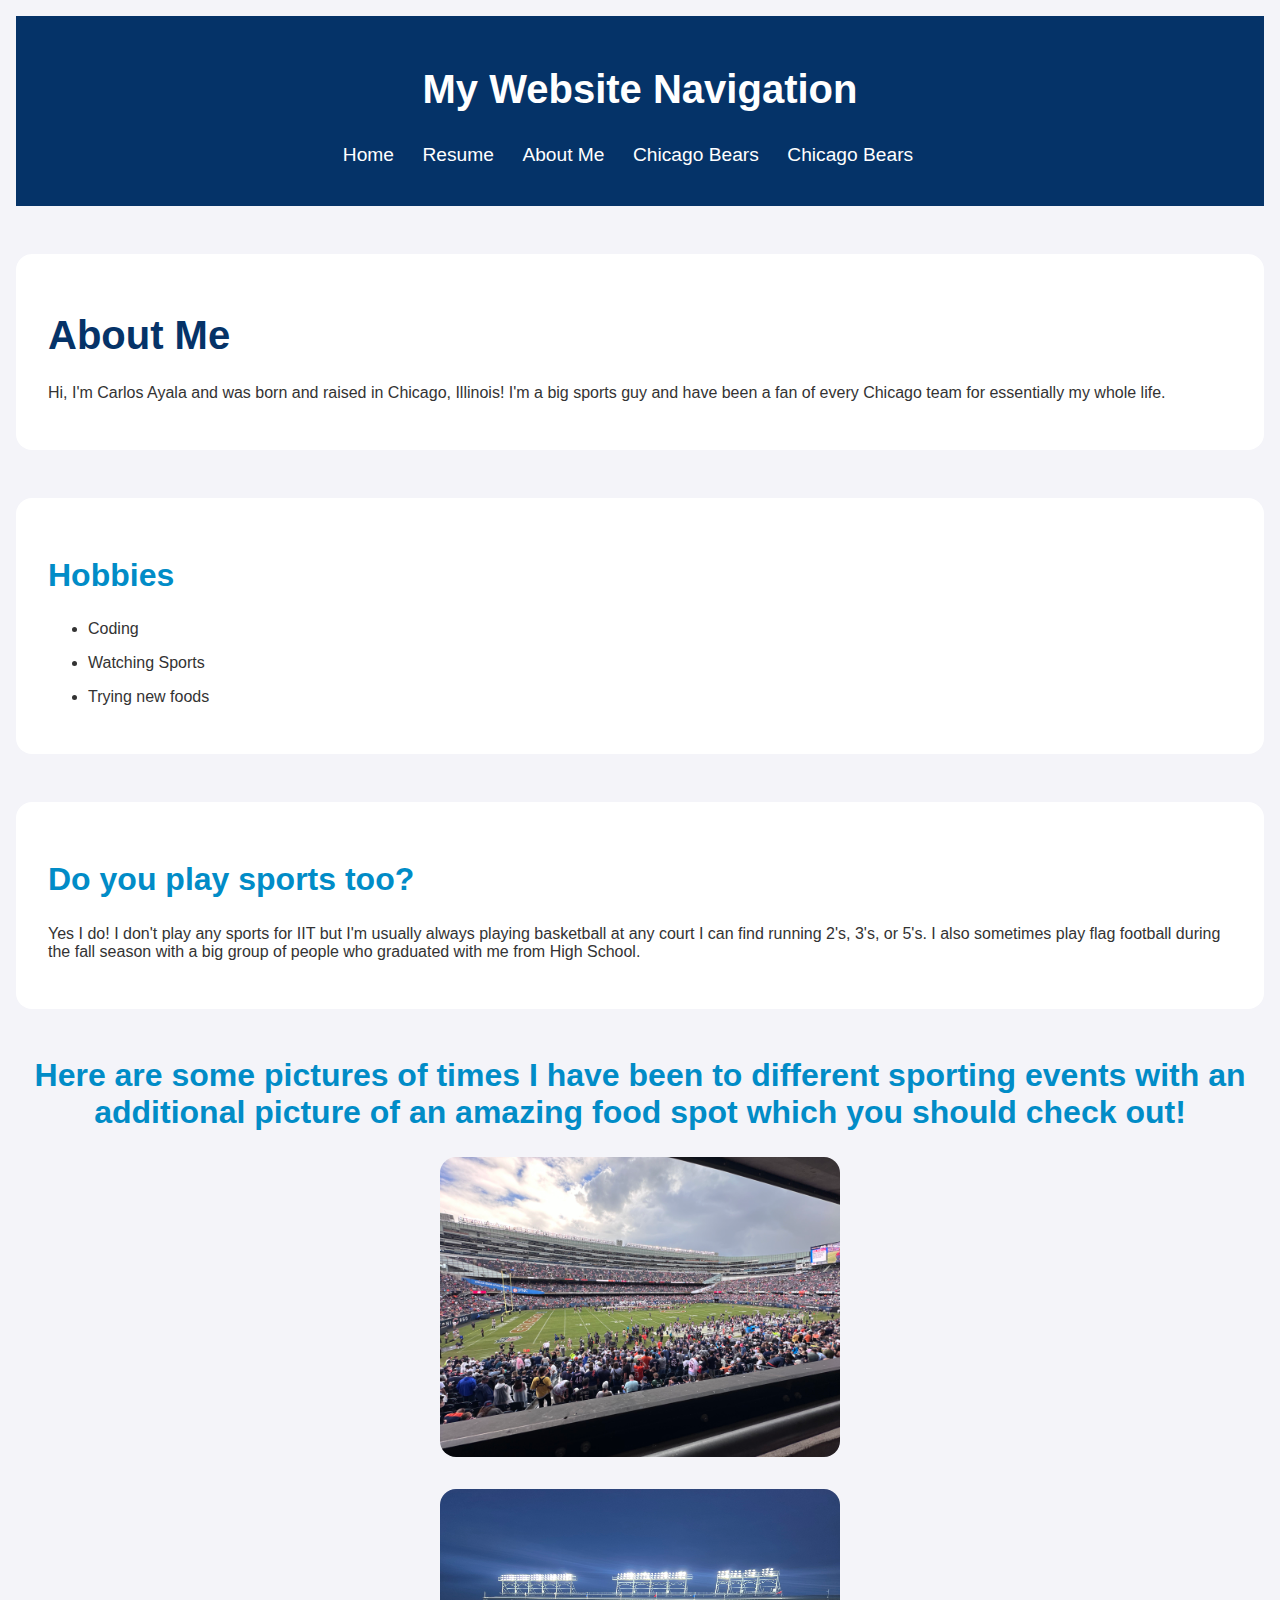
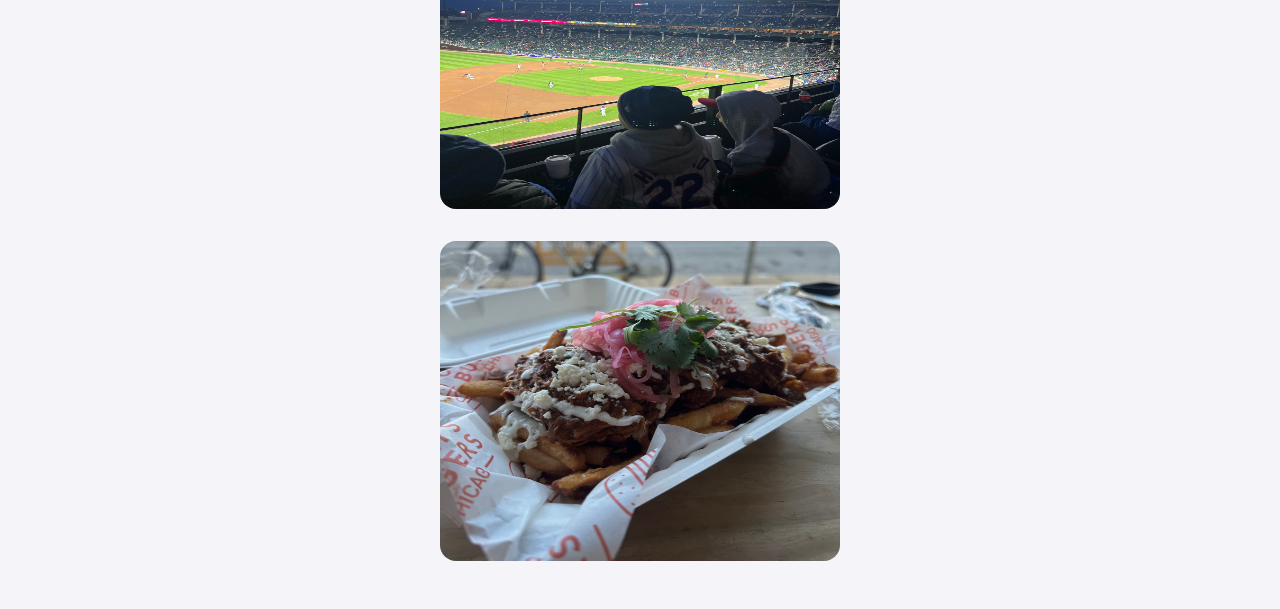
==== aboutme.html @ 5650ef27 "copy over all files from project 2 repository" ====
<!DOCTYPE html>
<html lang="en">
  <head>
    <meta charset="utf-8">
    <meta name="viewport" content="width=device-width, initial-scale=1.0">
    <title>About Me Page</title>
    <link rel="stylesheet" href="css/style.css">
  </head>
  <body>
    <div class="menu" id="navigation-menu">
      <h1 class="menu-title">My Website Navigation</h1>
      <ul class="menu-list">
        <li class="menu-item"><a href="index.html" class="menu-link">Home</a></li>
        <li class="menu-item"><a href="resume.html" class="menu-link">Resume</a></li>
        <li class="menu-item"><a href="aboutme.html" class="menu-link">About Me</a></li>
        <li class="menu-item"><a href="bears.html" class="menu-link">Chicago Bears</a></li>
        <li class="menu-item"><a href="bears.html" class="menu-link">Chicago Bears</a></li>
      </ul>
    </div>
    <div class="basic-info" id="basic-info-section">
      <h1 class="page-title">About Me</h1>
      <p>Hi, I'm Carlos Ayala and was born and raised in Chicago, Illinois! I'm a big sports guy and have been a fan of every Chicago team for essentially my whole life.</p>
    </div>
    <div class="hobbies" id="hobbies-section">
      <h2 class="section-title">Hobbies</h2>
      <ul class="hobbies-list">
        <li class="hobby-item">Coding</li>
        <li class="hobby-item">Watching Sports</li>
        <li class="hobby-item">Trying new foods</li>
      </ul>
    </div>
    <div class="sports-played" id="sports-played-section">
      <h2 class="section-title">Do you play sports too?</h2>
      <p>Yes I do! I don't play any sports for IIT but I'm usually always playing basketball at any court I can find running 2's, 3's, or 5's. I also sometimes play flag football during the fall season with a big group of people who graduated with me from High School.</p>
    </div>
    <div class="footer-pictures" id="footer-pictures-section">
      <h2 class="section-title">Here are some pictures of times I have been to different sporting events with an additional picture of an amazing food spot which you should check out!</h2>
      <img src="media/soldier_field.jpeg" alt="Picture of Soldier Field from the Bears Preseason Game!" class="footer-img">
      <img src="media/night_wrigley_field.jpeg" alt="Picture of Wrigley Field at a Cubs Night Game!" class="footer-img">
      <img src="media/charlys_burgers.jpeg" alt="Picture of a limited time menu item from a place called Charly's Burgers on Cicero and Fullerton in Chicago!" title="Fries from Charly's Burgers" class="footer-img">
    </div>
  </body>
</html>
---- css/style.css ----
/* General page styles */
body {
  font-family: 'Arial', Helvetica, sans-serif;
  background-color: #f4f4f9;
  margin: 0;
  padding: 1rem;
  color: #333;
}

/* Centering content with margins */
.container {
  width: 80%;
  margin: 0 auto;
  padding: 2rem;
  text-align: center;
}

/* Navigation Menu */
.menu {
  background-color: #053368;
  padding: 1.5rem 0;
  margin-bottom: 3rem;
  text-align: center; /* Centering navigation */
}

.menu h1 {
  color: #fff;
  margin-bottom: 1rem;
}

.menu ul {
  display: inline-block; /* Centering list items */
  padding: 0;
}

.menu ul li {
  display: inline;
  margin-right: 1.5rem;
}

.menu ul li a {
  color: #fff;
  text-decoration: none;
  font-size: 1.2rem;
}

/* Header styles */
h1 {
  font-size: 2.5rem;
  color: #053368;
}

h2 {
  font-size: 2rem;
  color: #018CC7;
}

h3, h4 {
  color: #333;
  font-weight: 600;
}

/* Resume Section Layout */
.resume-section {
  display: flex;
  flex-direction: column;
  gap: 2rem;
}

/* Projects and Education Styling */
.projects, .education {
  display: block;
  margin-bottom: 2rem;
  background-color: #fff;
  padding: 2rem;
  border-radius: 1rem;
  box-shadow: 0 0 10px rgba(0, 0, 0, 0.1);
}

/* Content styles */
.main-content, .basic-info, .work-experience, .projects, .education, .hobbies, .sports-played, .bears-video {
  background-color: #fff;
  border-radius: 1rem;
  padding: 2rem;
  margin-bottom: 3rem;
}

/* Table Styles */
.fact-table {
  width: 100%;
  background-color: #fff;
  border-radius: 1rem;
  margin: 0 auto;
}

.fact-table th, .fact-table td {
  padding: 1.5rem;
  text-align: center;
  border: 1px solid #333;
}

.fact-table th {
  background-color: #018CC7;
  color: white;
  font-size: 1.2rem;
}

.fact-table td {
  font-size: 1rem;
}

/* Image styles */
img {
  display: block;
  max-width: 100%;
  height: auto;
  margin: 0 auto 2rem;
  border-radius: 1rem;
}

wrigley-field {
  max-width: 25rem;
  max-height: 20rem;
  width: auto;
  height: auto;
  border-radius: 1rem;
  display: block;
  margin: 0 auto 2rem;
}

.footer-pictures img, .favorite-players img {
  max-width: 25rem;
  max-height: 20rem;
  width: 100%;
  height: auto;
  border-radius: 1rem;
}

/* Video Styling */
.bears-video {
  width: 100%;
  max-width: 43.75rem;
  height: 25rem;
  border: none;
}

/* Footer Styles for Images */
.footer-pictures {
  text-align: center;
}

/* List Styling */
ul, ol {
  padding-left: 2.5rem;
  text-align: left;
}

ul li, ol li {
  margin-bottom: 1rem;
}

/* Positioned Elements (Floats and Positions) */
.sidebar {
  float: left;
  width: 25%;
  padding: 1rem;
}

.main-content {
  float: right;
  width: 70%;
}

.feature-box {
  position: relative;
  margin-top: 2rem;
}

.footer {
  position: absolute;
  bottom: 0;
  width: 100%;
}

/* Media Queries for Responsiveness */
@media (max-width: 768px) {
  .container {
    width: 90%;
    padding: 1rem;
  }

  h1 {
    font-size: 2rem;
  }

  h2 {
    font-size: 1.5rem;
  }

  .wrigley-field, .footer-pictures img {
    max-width: 100%;
  }
}
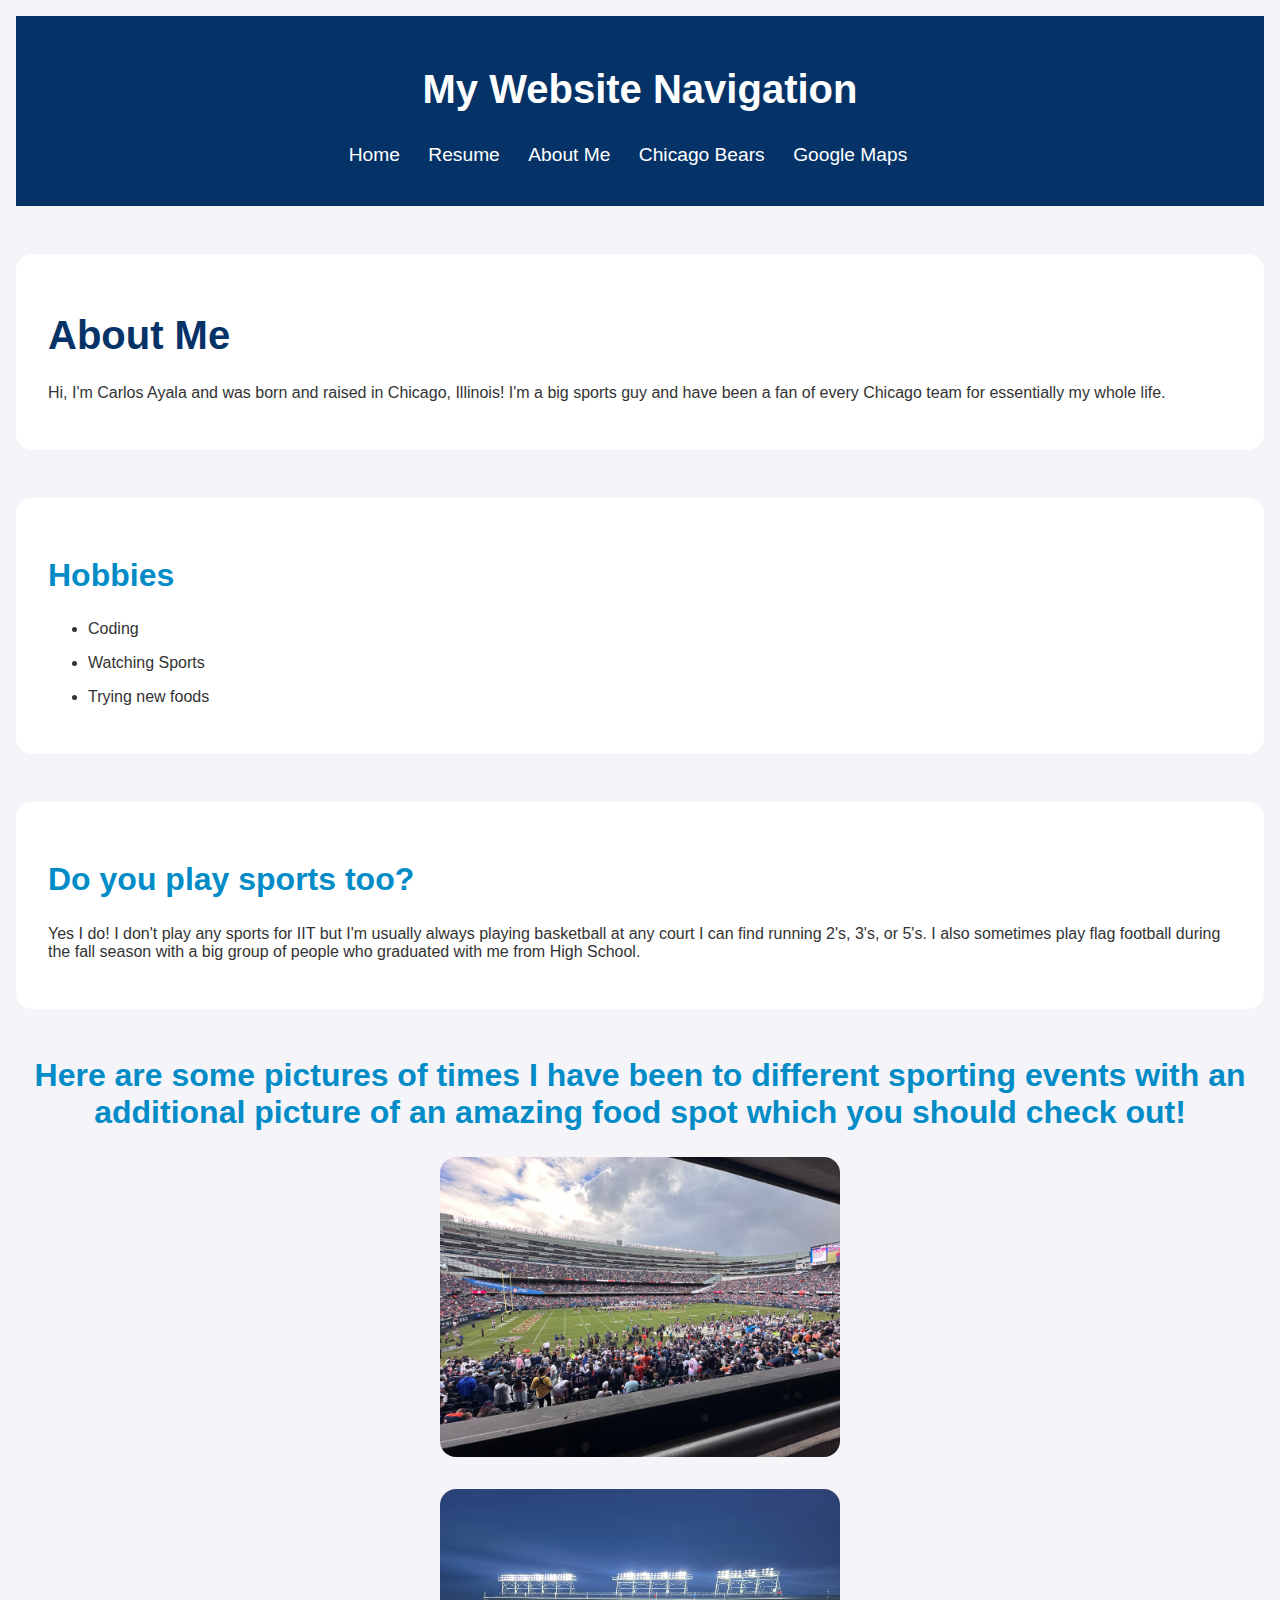
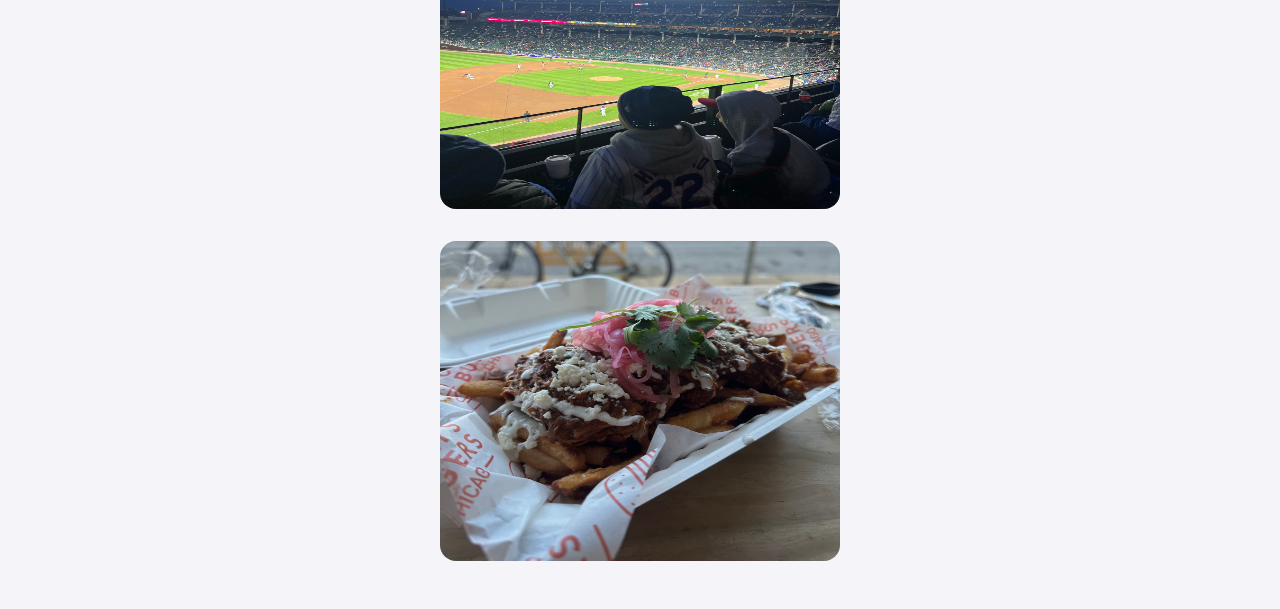
==== commit 8d786b39: "fixed wording again" ====
--- a/aboutme.html
+++ b/aboutme.html
@@ -14,7 +14,7 @@
         <li class="menu-item"><a href="resume.html" class="menu-link">Resume</a></li>
         <li class="menu-item"><a href="aboutme.html" class="menu-link">About Me</a></li>
         <li class="menu-item"><a href="bears.html" class="menu-link">Chicago Bears</a></li>
-        <li class="menu-item"><a href="bears.html" class="menu-link">Chicago Bears</a></li>
+        <li class="menu-item"><a href="googlemapsapi.html" class="menu-link">Google Maps</a></li>
       </ul>
     </div>
     <div class="basic-info" id="basic-info-section">
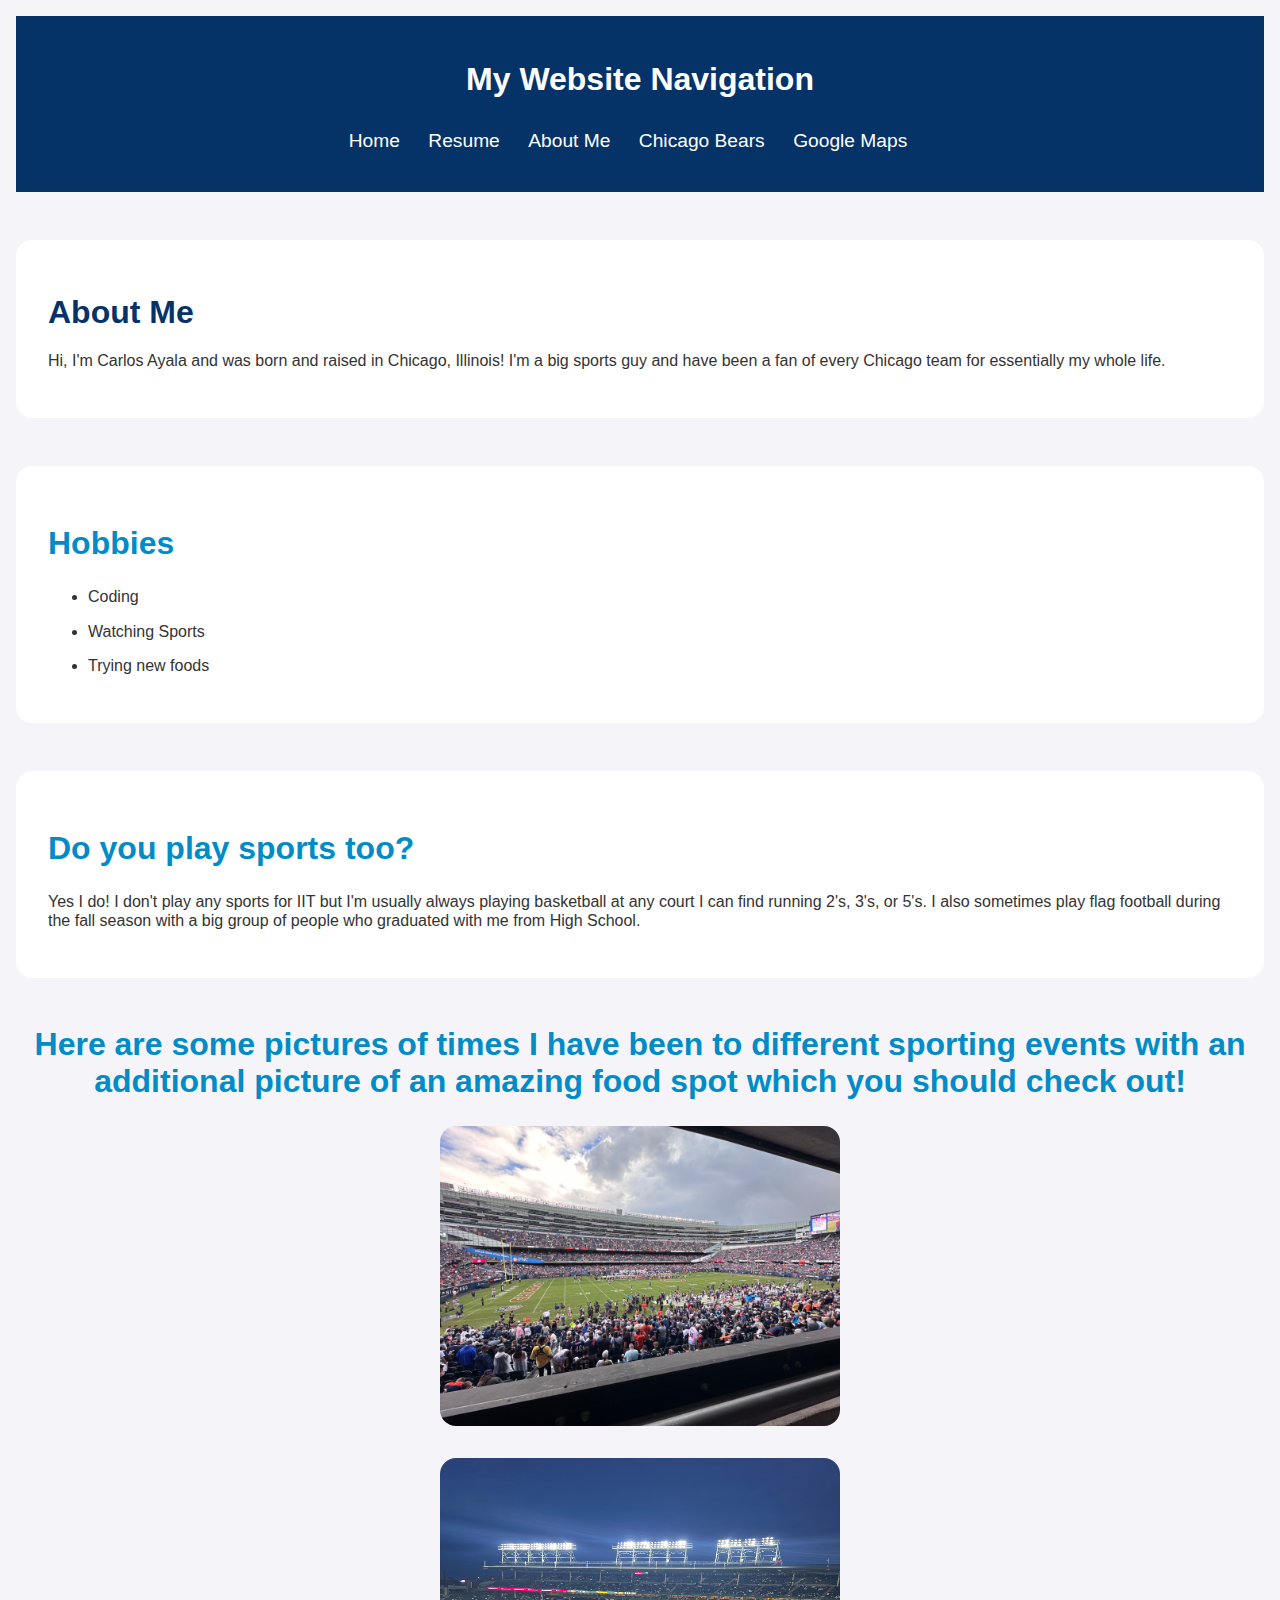
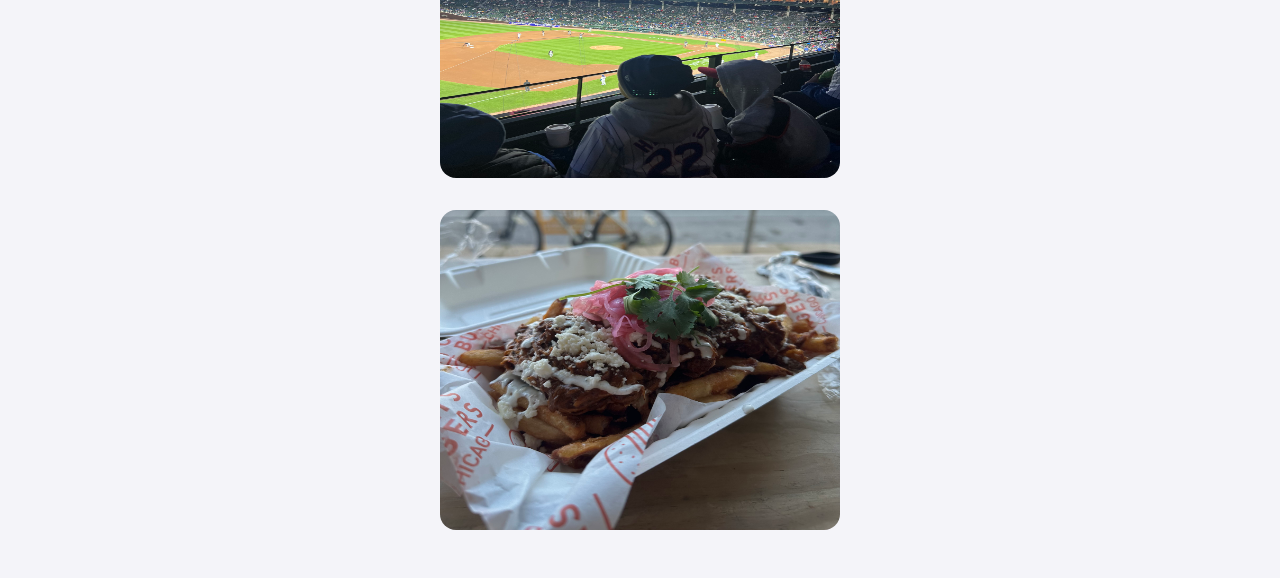
==== commit 8cb23ad7: "added all links" ====
--- a/aboutme.html
+++ b/aboutme.html
@@ -4,7 +4,9 @@
     <meta charset="utf-8">
     <meta name="viewport" content="width=device-width, initial-scale=1.0">
     <title>About Me Page</title>
-    <link rel="stylesheet" href="css/style.css">
+    <link rel="stylesheet" type="text/css" href="css/style.css">
+    <link rel="stylesheet" type="text/css" href="css/reset.css">
+    <script async src="js/script.js"></script>
   </head>
   <body>
     <div class="menu" id="navigation-menu">
--- a/css/style.css
+++ b/css/style.css
@@ -44,6 +44,92 @@
   font-size: 1.2rem;
 }
 
+/* Map container styles */
+#map {
+  width: 100%;
+  height: 400px;
+  border-radius: 1rem;
+  margin-bottom: 2rem;
+  box-shadow: 0 0 10px rgba(0, 0, 0, 0.1);
+}
+
+/* Slider container */
+.slideshow-container {
+  position: relative;
+  max-width: 80%;
+  margin: auto;
+  border-radius: 1rem;
+  overflow: hidden;
+  box-shadow: 0 0 10px rgba(0, 0, 0, 0.2);
+}
+
+/* Slides */
+.mySlides {
+  display: none;
+}
+
+.mySlides img {
+  width: 100%;
+  border-radius: 1rem;
+}
+
+/* Caption text */
+.text {
+  color: #fff;
+  font-size: 1.2rem;
+  padding: 1rem;
+  text-align: center;
+  background: rgba(0, 0, 0, 0.5);
+  position: absolute;
+  bottom: 0;
+  width: 100%;
+  box-sizing: border-box;
+}
+
+/* Next and previous buttons */
+.prev, .next {
+  cursor: pointer;
+  position: absolute;
+  top: 50%;
+  width: auto;
+  margin-top: -22px;
+  padding: 16px;
+  color: white;
+  font-weight: bold;
+  font-size: 18px;
+  border-radius: 3px;
+  user-select: none;
+  background-color: rgba(0, 0, 0, 0.5);
+}
+
+.prev:hover, .next:hover {
+  background-color: rgba(0, 0, 0, 0.8);
+}
+
+.prev {
+  left: 0;
+}
+
+.next {
+  right: 0;
+}
+
+/* Dots (indicators) */
+.dot {
+  cursor: pointer;
+  height: 15px;
+  width: 15px;
+  margin: 0 2px;
+  background-color: #bbb;
+  border-radius: 50%;
+  display: inline-block;
+  transition: background-color 0.6s ease;
+}
+
+.active, .dot:hover {
+  background-color: #717171;
+}
+
 /* Header styles */
 h1 {
   font-size: 2.5rem;
@@ -200,4 +286,12 @@
   .wrigley-field, .footer-pictures img {
     max-width: 100%;
   }
-}+
+  .prev, .next {
+    font-size: 14px;
+  }
+
+  .text {
+    font-size: 1rem;
+  }
+}
